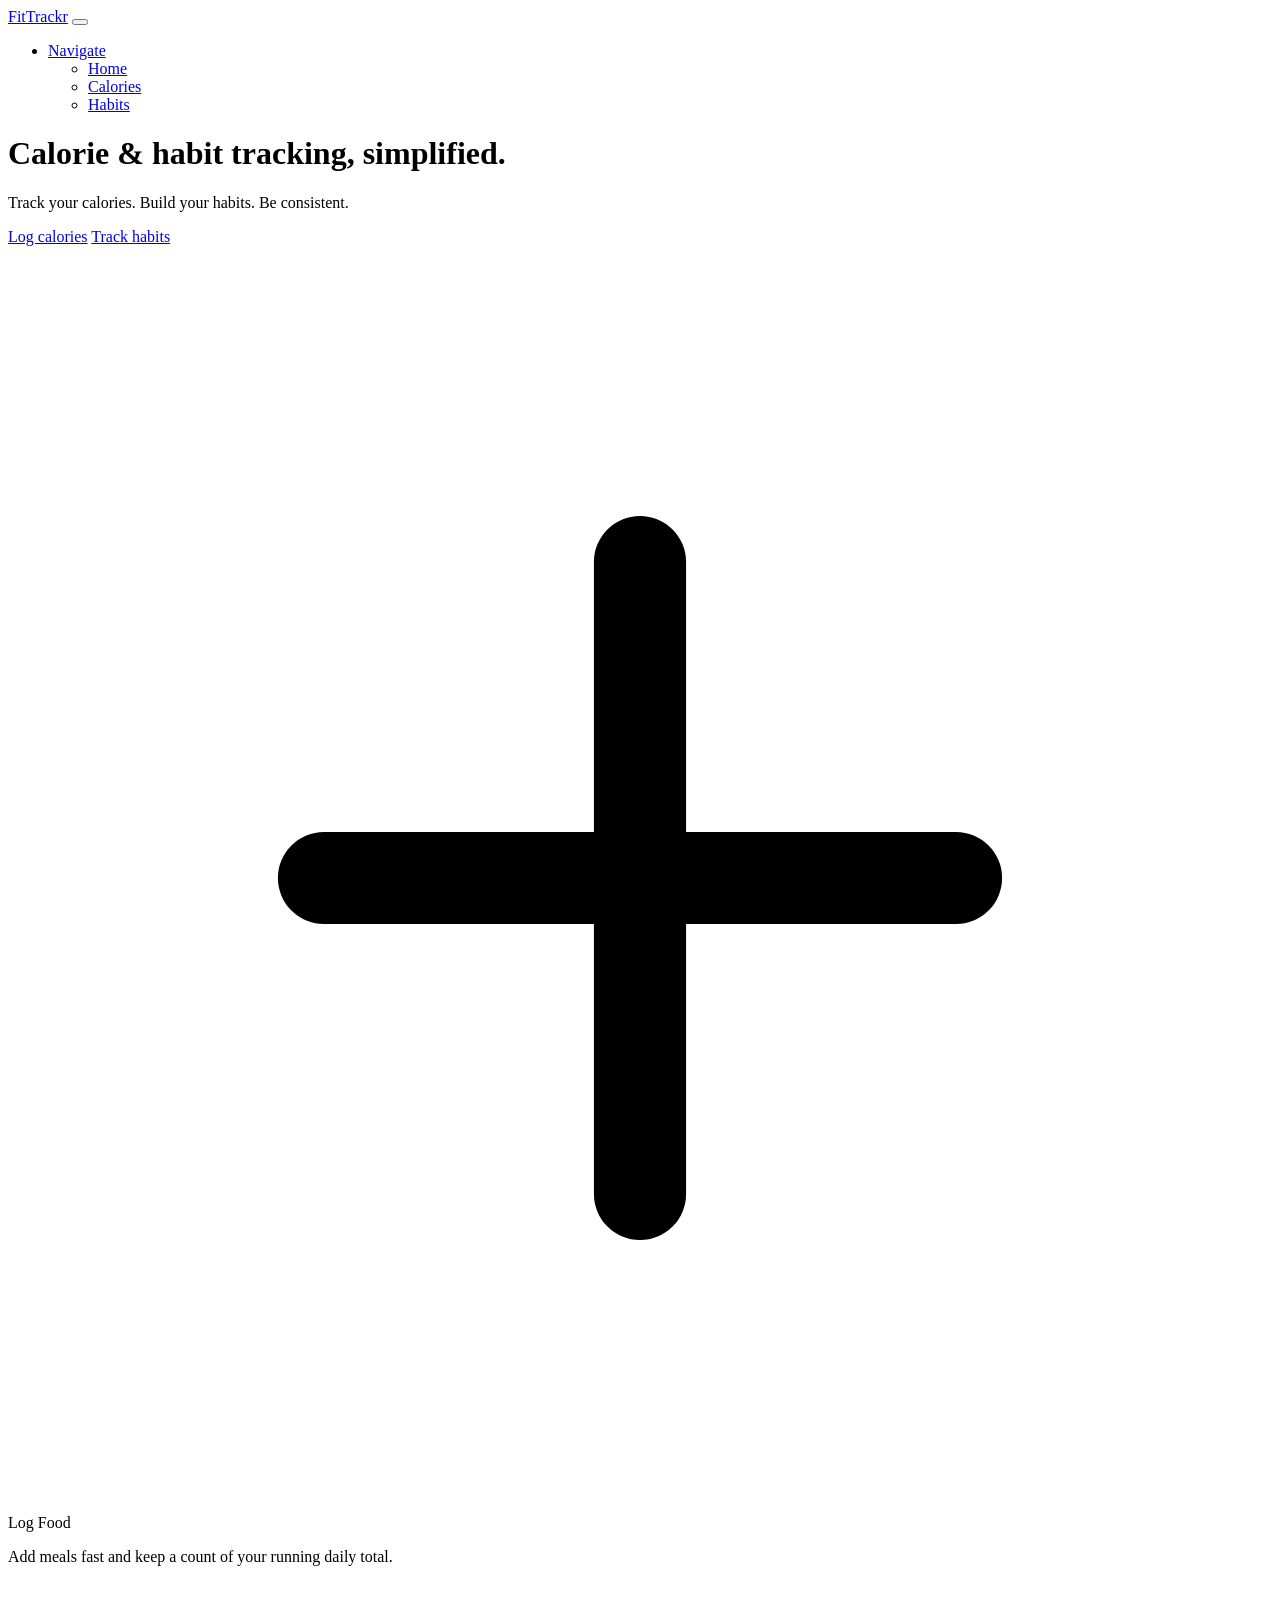
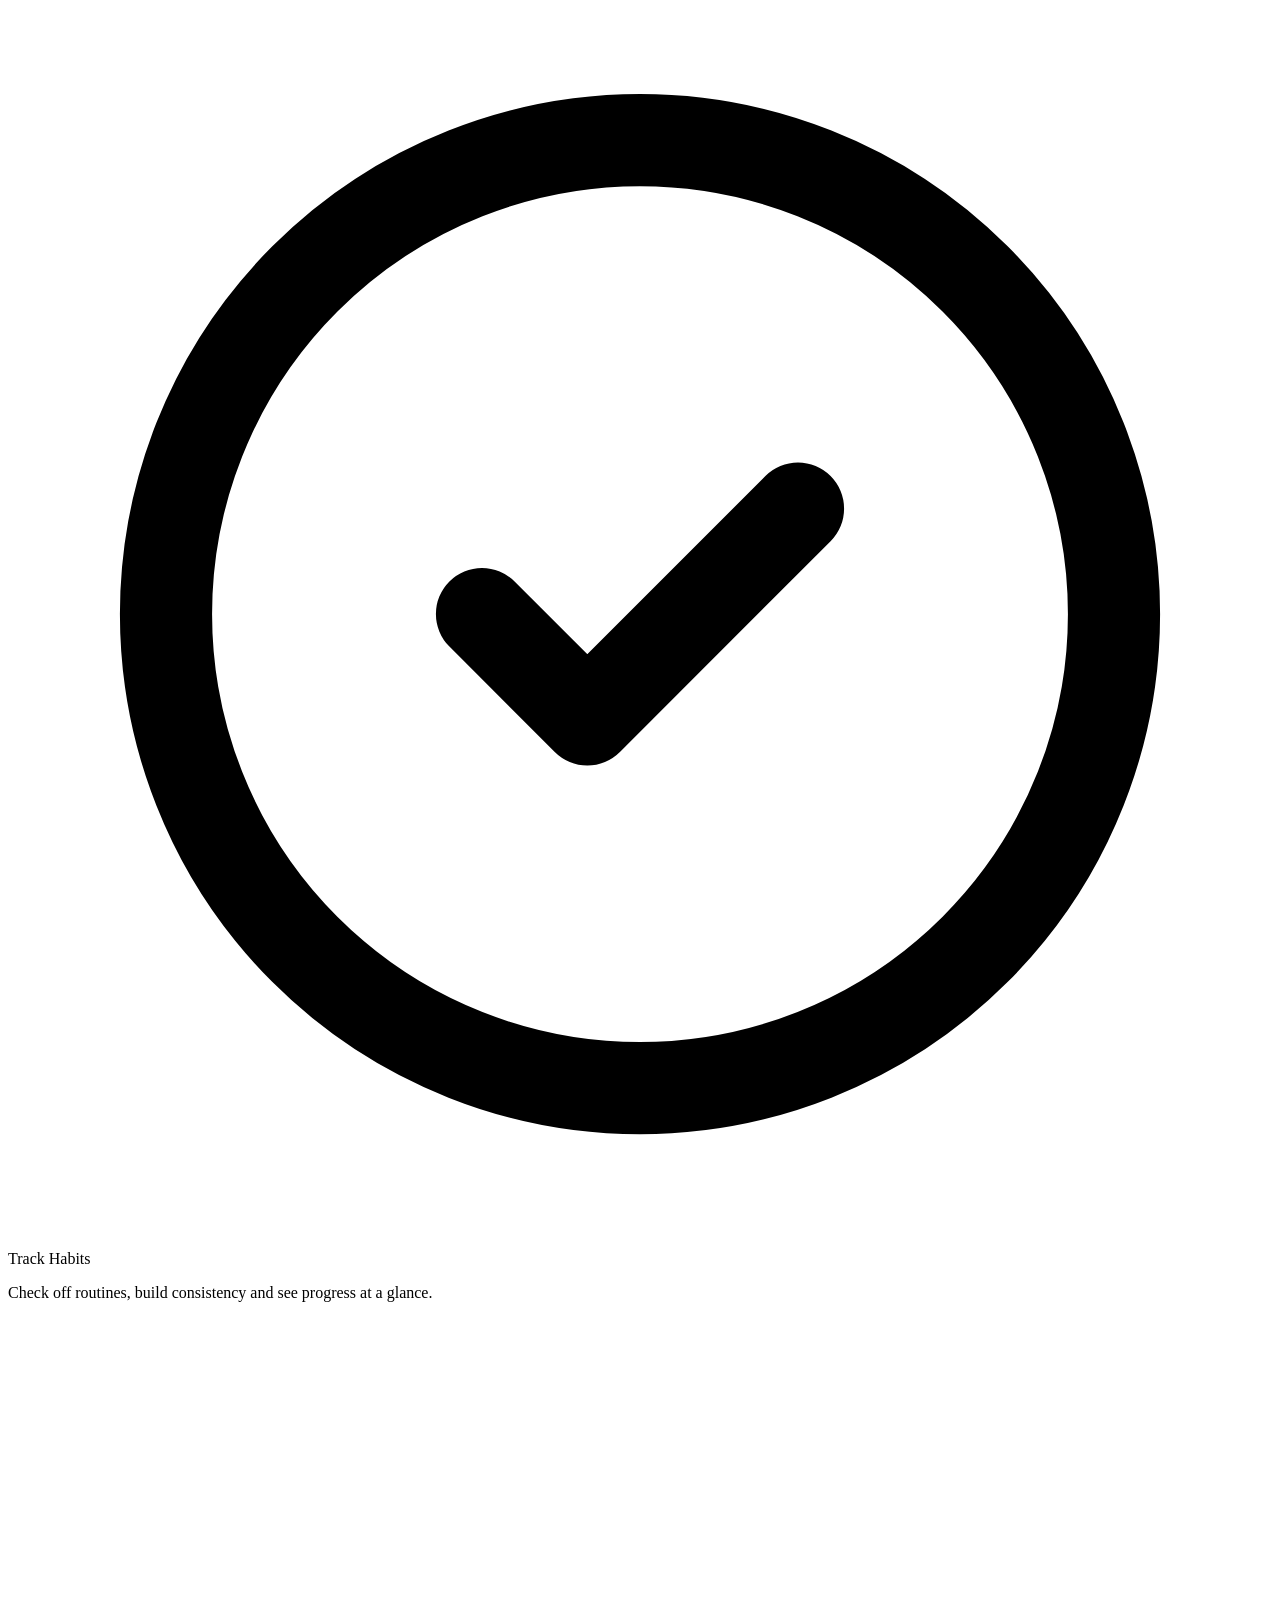
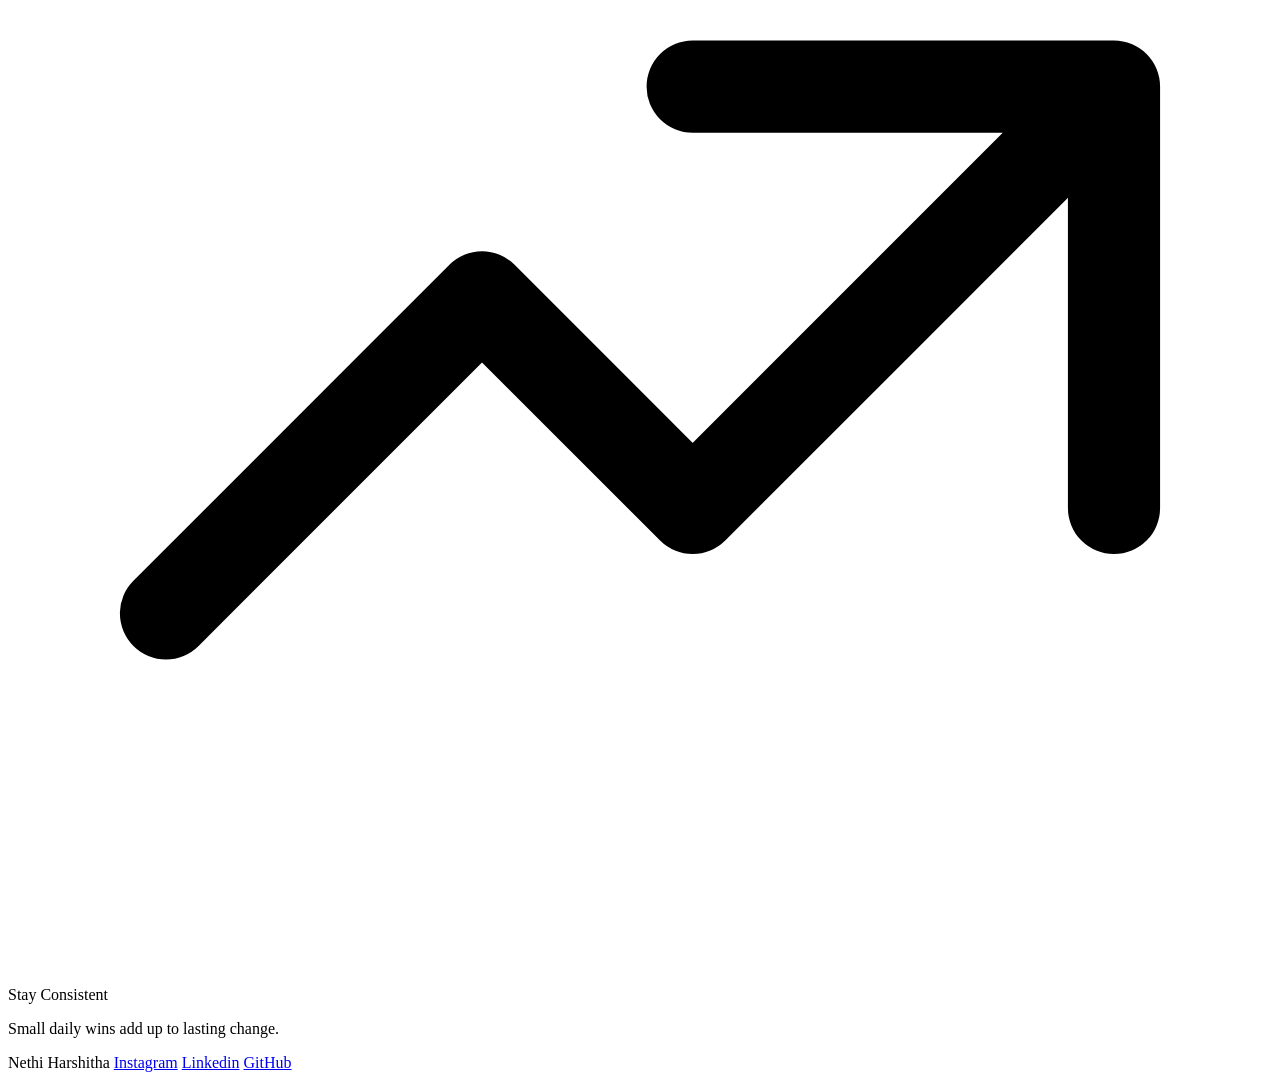
==== index.html @ 3ba55290 "Add files via upload" ====
<!DOCTYPE html>
<html>

<head>
  <title>FitTrackr - Home</title>
  <link rel="stylesheet" href="css/styles.css" />
</head>

<body class="ft-flex ft-flex-column ft-min-vh-100">
  <nav class="navbar navbar-expand-lg fixed-top">
    <div class="container">
      <a class="navbar-brand" href="index.html">FitTrackr</a>
      <button class="navbar-toggler" type="button" data-bs-toggle="collapse" data-bs-target="#mainNav"
        aria-controls="mainNav" aria-expanded="false" aria-label="Toggle navigation">
        <span class="navbar-toggler-icon"></span>
      </button>
      <div class="collapse navbar-collapse" id="mainNav">
        <ul class="navbar-nav ms-auto">
          <li class="nav-item dropdown">
            <a class="nav-link dropdown-toggle" href="#" id="navDropdown" role="button" data-bs-toggle="dropdown"
              aria-expanded="false">
              Navigate
            </a>
            <ul class="dropdown-menu dropdown-menu-end" aria-labelledby="navDropdown">
              <li>
                <a class="dropdown-item active" href="index.html" aria-current="page">Home</a>
              </li>
              <li><a class="dropdown-item" href="calories.html">Calories</a></li>
              <li><a class="dropdown-item" href="habits.html">Habits</a></li>
            </ul>
          </li>
        </ul>
      </div>
    </div>
  </nav>

  <main class="ft-flex-grow-1">
    <div class="ft-container hero-section ft-text-center ft-lg-text-start">
      <h1 class="ft-display-5 ft-fw-semibold">Calorie &amp; habit tracking, simplified.</h1>
      <p class="lead ft-mb-4">
        Track your calories. Build your habits. Be consistent.
      </p>
      <div class="ft-flex ft-flex-wrap ft-gap-2 ft-justify-center ft-lg-justify-start">
        <a class="btn btn-accent" href="calories.html">Log calories</a>
        <a class="btn btn-outline-light" href="habits.html">Track habits</a>
      </div>
    </div>

    <div class="ft-container ft-pb-5">
      <div class="ft-row ft-g-4">
        <div class="ft-col-md-4">
          <div class="card ft-h-100">
            <div class="card-body ft-flex ft-gap-3">
              <svg class="feature-icon" xmlns="http://www.w3.org/2000/svg" fill="none" viewBox="0 0 24 24"
                stroke="currentColor" stroke-width="1.75" aria-hidden="true">
                <path stroke-linecap="round" stroke-linejoin="round" d="M12 6v12m6-6H6" />
              </svg>
              <div class="ft-align-self-center">
                <div class="ft-fw-semibold ft-small ft-mb-1">Log Food</div>
                <p class="ft-mb-0 ft-small ft-text-muted">Add meals fast and keep a count of your running daily total.
                </p>
              </div>
            </div>
          </div>
        </div>
        <div class="ft-col-md-4">
          <div class="card ft-h-100">
            <div class="card-body ft-flex ft-gap-3">
              <svg class="feature-icon" xmlns="http://www.w3.org/2000/svg" fill="none" viewBox="0 0 24 24"
                stroke="currentColor" stroke-width="1.75" aria-hidden="true">
                <path stroke-linecap="round" stroke-linejoin="round"
                  d="M9 12l2 2 4-4m6 2a9 9 0 11-18 0 9 9 0 0118 0z" />
              </svg>
              <div class="ft-align-self-center">
                <div class="ft-fw-semibold ft-small ft-mb-1">Track Habits</div>
                <p class="ft-mb-0 ft-small ft-text-muted">Check off routines, build consistency and see progress at a
                  glance.</p>
              </div>
            </div>
          </div>
        </div>
        <div class="ft-col-md-4">
          <div class="card ft-h-100">
            <div class="card-body ft-flex ft-gap-3">
              <svg class="feature-icon" xmlns="http://www.w3.org/2000/svg" fill="none" viewBox="0 0 24 24"
                stroke="currentColor" stroke-width="1.75" aria-hidden="true">
                <path stroke-linecap="round" stroke-linejoin="round" d="M13 7h8m0 0v8m0-8l-8 8-4-4-6 6" />
              </svg>
              <div class="ft-align-self-center">
                <div class="ft-fw-semibold ft-small ft-mb-1">Stay Consistent</div>
                <p class="ft-mb-0 ft-small ft-text-muted">Small daily wins add up to lasting change.</p>
              </div>
            </div>
          </div>
        </div>
      </div>
    </div>
  </main>

  <footer class="site-footer ft-mt-auto">
    <div
      class="ft-container ft-flex ft-flex-wrap ft-align-items-center ft-justify-between ft-gap-2 ft-small ft-text-muted">
      <span>Nethi Harshitha</span>
      <a href="https://www.instagram.com/">Instagram</a>
      <a href="https://www.linkedin.com/"> Linkedin</a>
      <a href="https://github.com/">GitHub</a>
    </div>
  </footer>

  <script src="js/main.js"></script>
</body>

</html>
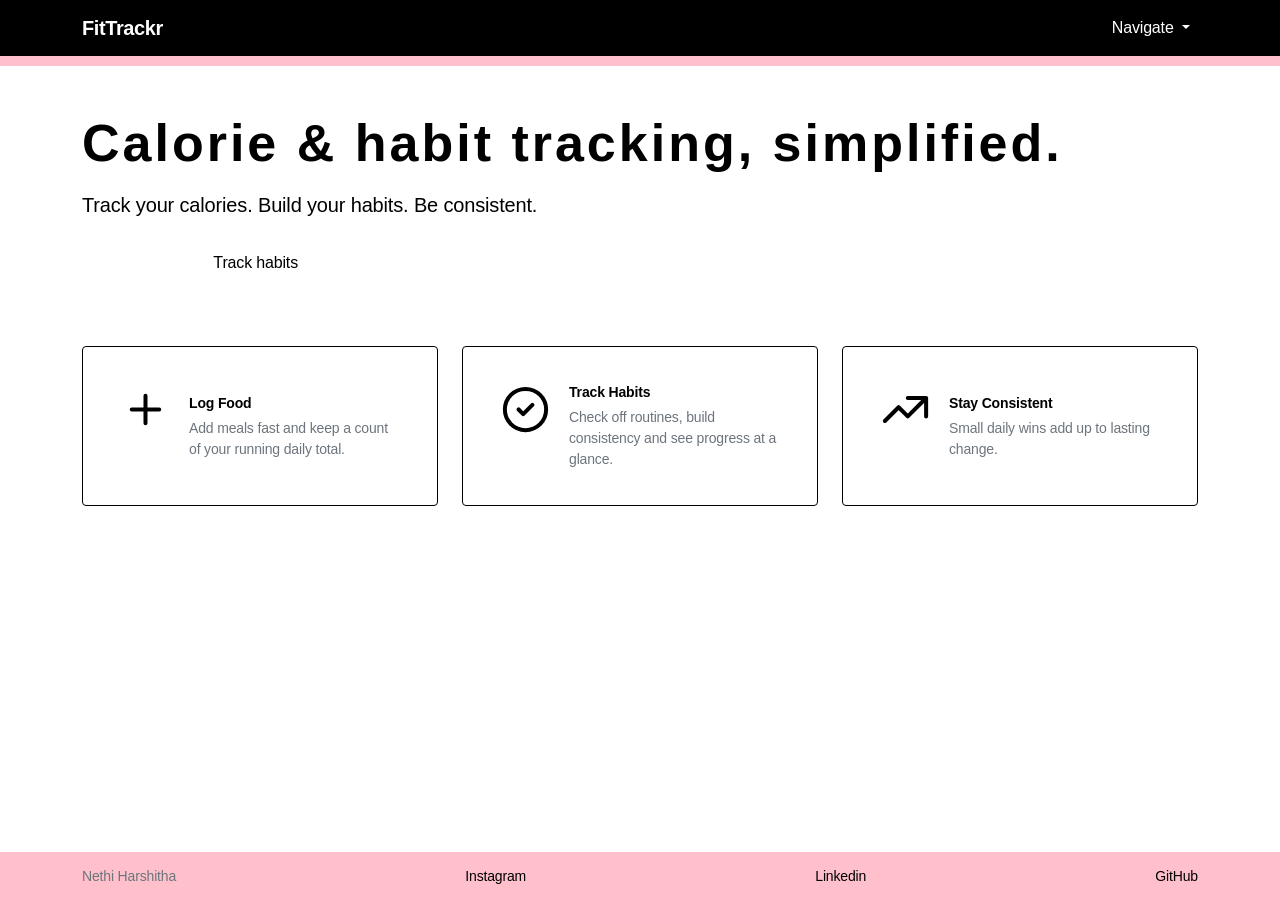
==== commit 08641b39: "Refactor index.html and correct stylesheet path Updated HTML structure and fixed stylesheet link." ====
--- a/index.html
+++ b/index.html
@@ -3,7 +3,7 @@
 
 <head>
   <title>FitTrackr - Home</title>
-  <link rel="stylesheet" href="css/styles.css" />
+  <link rel="stylesheet" href="styles.css" />
 </head>
 
 <body class="ft-flex ft-flex-column ft-min-vh-100">
@@ -107,7 +107,7 @@
     </div>
   </footer>
 
-  <script src="js/main.js"></script>
+  <script src="main.js"></script>
 </body>
 
-</html>+</html>
--- a/styles.css
+++ b/styles.css
@@ -0,0 +1,849 @@
+@import url("https://fonts.googleapis.com/css2?family=Inter:wght@400;500;600;700&display=swap");
+
+body {
+  font-family: "Inter", sans-serif;
+  background-color: rgb(255, 255, 255);
+  color: black;
+  letter-spacing: -0.01em;
+  line-height: 1.5;
+}
+
+main {
+  padding-top: 80px;
+  padding-bottom: 70px;
+}
+
+.page-calories main {
+  padding-bottom: 140px;
+}
+
+.navbar {
+  background-color: rgb(0, 0, 0);
+  border-bottom: 10px solid pink;
+}
+
+.navbar-brand {
+  font-weight: 600;
+  letter-spacing: -0.02em;
+  color: white;
+}
+
+.nav-link,
+.navbar .nav-link {
+  color: white;
+}
+
+.nav-link:hover,
+.navbar .nav-link:hover {
+  align-items: center;
+  color: black;
+  background-color: pink;
+  opacity: 0.9;
+}
+
+.nav-link.active,
+.dropdown-item.active {
+  color: black;
+}
+
+.dropdown-menu {
+  background-color: pink;
+  border: 1px solid var(--ft-border);
+  border-radius: 4px;
+  box-shadow: 1px black;
+  padding: 5px;
+}
+
+.dropdown-item {
+
+  padding: 15px;
+}
+
+.dropdown-item:hover,
+.dropdown-item.active:hover,
+.dropdown-item:focus {
+  background-color: #000000;
+  border-radius: 12px;
+  color: white;
+}
+
+.dropdown-item.active {
+  background-color: pink;
+  color: black;
+}
+
+h1,
+h2,
+h3 {
+  letter-spacing: 3px;
+  font-weight: 600;
+}
+
+.lead {
+  color: black;
+  font-weight: 400;
+  font-size: 20px;
+}
+
+
+.btn-accent {
+  background-color: rgb(0, 0, 0);
+  border: 1px solid black;
+  color: #ffffff;
+  font-weight: 400;
+  border-radius: 4px;
+
+}
+
+.btn-accent:hover {
+  background-color: white;
+  color: black;
+  border: 1px solid black;
+  opacity: 0.85;
+}
+
+.btn-outline-light {
+  border-radius: 4px;
+  border-color: black;
+  color: black;
+}
+
+.btn-outline-light:hover {
+  background-color: #000000;
+  border-color: black;
+  color: white;
+  opacity: 0.85;
+}
+
+.form-control {
+  background-color: pink;
+  border: 1px solid black;
+  border-radius: 4px;
+  color: black;
+  padding: 15px;
+}
+
+.form-control:focus {
+  background-color: #000000;
+  border-color: pink;
+  color: white;
+}
+
+.form-control::placeholder {
+  color: black;
+}
+
+.card {
+  background-color: #ffffff;
+  color: rgb(0, 0, 0);
+  border: 1px solid black;
+  border-radius: 4px;
+  padding: 0px;
+  display: grid;
+}
+
+.card-body {
+  padding: 35px;
+}
+
+.feature-icon {
+  width: 55px;
+  height: 55px;
+  color: black;
+  flex-shrink: 0;
+}
+
+.list-group {
+  border-radius: 4px;
+  border: 1px solid black;
+  overflow: hidden;
+}
+
+.list-group-item {
+  background-color: #ffffff;
+  border: 1px solid black;
+  color: black;
+  padding: 1rem 1.25rem;
+  box-shadow: none;
+}
+
+.list-group-item:last-child {
+  border-bottom: none;
+}
+
+.btn-icon-delete {
+  background: transparent;
+  border: none;
+  color: black;
+  padding: 10px 15px;
+  border-radius: 4px;
+  line-height: 1;
+}
+
+.btn-icon-delete:hover {
+  background-color: black;
+  color: white;
+  opacity: 0.85;
+}
+
+.btn-icon-delete svg {
+  display: block;
+}
+
+.progress {
+  background-color: rgb(255, 255, 255);
+  border: 1px solid black;
+  border-radius: 4px;
+  box-shadow: none;
+  height: 0.5rem;
+}
+
+.progress-bar {
+  background-color: rgb(0, 0, 0);
+  border-radius: 4px;
+}
+
+.habit-completed label {
+  text-decoration: line-through;
+  color: black;
+}
+
+.form-check-input {
+  border-color: rgb(0, 0, 0);
+  background-color: #ffffff;
+  border-radius: 4px;
+}
+
+.form-check-input:checked {
+  background-color: pink;
+  border-color: black;
+}
+
+.form-check-input:focus {
+  box-shadow: none;
+  border-color: black;
+}
+
+.cal-total-bar {
+  position: fixed;
+  bottom: 0;
+  left: 0;
+  right: 0;
+  z-index: 1030;
+  background-color: pink;
+  border-top: 1px solid var(--ft-border);
+  padding: 0.875rem 0;
+  box-shadow: none;
+}
+
+.cal-total-bar .btn-link {
+  color: black;
+  text-decoration: none;
+  font-weight: 400;
+  font-size: 16px;
+}
+
+.cal-total-bar .btn-link:hover {
+  opacity: 0.85;
+  color: black;
+  border: 1px solid black;
+}
+
+.site-footer {
+  background-color: pink;
+  border-top: 1px solid pink;
+  padding: 13px;
+  margin-top: auto;
+}
+
+.site-footer a {
+  color: black;
+  text-decoration: none;
+}
+
+.site-footer a:hover {
+  opacity: 0.85;
+  background-color: black;
+  color: white;
+  border-radius: 4px;
+}
+
+.hero-section {
+  padding: 2rem 0 4rem;
+}
+
+.hero-section h1 {
+  font-size: clamp(2.25rem, 5vw, 3.25rem);
+  margin-bottom: 1rem;
+}
+
+.ft-btn-link {
+  font-weight: 400;
+  color: #0d6efd;
+  text-decoration: underline;
+  background-color: transparent;
+  border: 0;
+  cursor: pointer;
+}
+
+.ft-btn-sm {
+  padding: 0.25rem 0.5rem;
+  font-size: 0.875rem;
+  border-radius: 0.2rem;
+}
+
+.card {
+  display: flex !important;
+  flex-direction: column !important;
+}
+
+.card-body {
+  flex: 1 1 auto;
+}
+
+/* --- Bootstrap Re-implementation (Custom Native CSS Replacement) --- */
+
+*, *::before, *::after {
+  box-sizing: border-box;
+}
+
+body {
+  margin: 0;
+}
+
+svg {
+  vertical-align: middle;
+}
+
+/* Button Resets */
+.btn {
+  display: inline-block;
+  font-family: inherit;
+  font-weight: 400;
+  line-height: 1.5;
+  text-align: center;
+  text-decoration: none;
+  vertical-align: middle;
+  cursor: pointer;
+  user-select: none;
+  background-color: transparent;
+  border: 1px solid transparent;
+  padding: 0.375rem 0.75rem;
+  font-size: 1rem;
+  border-radius: 0.375rem;
+  transition: color 0.15s ease-in-out, background-color 0.15s ease-in-out, border-color 0.15s ease-in-out, box-shadow 0.15s ease-in-out;
+}
+
+/* Navbar Base */
+.navbar {
+  position: relative;
+  display: flex;
+  flex-wrap: wrap;
+  align-items: center;
+  justify-content: space-between;
+  padding-top: 0.5rem;
+  padding-bottom: 0.5rem;
+}
+.navbar.fixed-top {
+  position: fixed;
+  top: 0;
+  right: 0;
+  left: 0;
+  z-index: 1030;
+}
+.navbar-brand {
+  padding-top: 0.3125rem;
+  padding-bottom: 0.3125rem;
+  margin-right: 1rem;
+  font-size: 1.25rem;
+  text-decoration: none;
+  white-space: nowrap;
+}
+.navbar-toggler {
+  padding: 0.25rem 0.75rem;
+  font-size: 1.25rem;
+  line-height: 1;
+  background-color: transparent;
+  border: 1px solid rgba(255,255,255,0.1);
+  border-radius: 0.375rem;
+  color: white;
+  cursor: pointer;
+}
+.navbar-toggler-icon {
+  display: inline-block;
+  width: 1.5em;
+  height: 1.5em;
+  vertical-align: middle;
+  background-image: url("data:image/svg+xml,%3csvg xmlns='http://www.w3.org/2000/svg' viewBox='0 0 30 30'%3e%3cpath stroke='rgba(255, 255, 255, 0.55)' stroke-linecap='round' stroke-miterlimit='10' stroke-width='2' d='M4 7h22M4 15h22M4 23h22'/%3e%3c/svg%3e");
+  background-repeat: no-repeat;
+  background-position: center;
+  background-size: 100%;
+}
+.navbar-collapse {
+  flex-basis: 100%;
+  flex-grow: 1;
+  align-items: center;
+  display: none; /* hidden on mobile until .show */
+}
+.navbar-collapse.show {
+  display: block;
+}
+.navbar-nav {
+  display: flex;
+  flex-direction: column;
+  padding-left: 0;
+  margin-bottom: 0;
+  list-style: none; /* Remove bullets */
+}
+.nav-item {
+  position: relative;
+}
+.nav-link {
+  display: block;
+  padding: 0.5rem 0; /* Bootstrap defaults on mobile */
+  text-decoration: none;
+  transition: color 0.15s ease-in-out, background-color 0.15s ease-in-out;
+}
+.ms-auto {
+  margin-left: auto !important;
+}
+
+@media (min-width: 992px) {
+  .navbar-expand-lg {
+    flex-wrap: nowrap;
+    justify-content: flex-start;
+  }
+  .navbar-expand-lg .navbar-collapse {
+    display: flex !important;
+    flex-basis: auto;
+  }
+  .navbar-expand-lg .navbar-toggler {
+    display: none;
+  }
+  .navbar-expand-lg .navbar-nav {
+    flex-direction: row;
+  }
+  .navbar-expand-lg .navbar-nav .nav-link {
+    padding-right: 0.5rem;
+    padding-left: 0.5rem;
+  }
+  .navbar-expand-lg .dropdown-menu {
+    position: absolute;
+  }
+}
+
+/* Dropdown Base */
+.dropdown-menu {
+  position: absolute;
+  z-index: 1000;
+  display: none;
+  min-width: 10rem;
+  padding: 0.5rem 0;
+  margin: 0;
+  font-size: 1rem;
+  color: #212529;
+  text-align: left;
+  list-style: none;
+  background-color: #fff;
+  background-clip: padding-box;
+  border: 1px solid rgba(0,0,0,.15);
+  border-radius: 0.375rem;
+}
+.dropdown-menu.show {
+  display: block;
+}
+.dropdown-menu-end {
+  right: 0;
+  left: auto;
+}
+.dropdown-item {
+  display: block;
+  width: 100%;
+  padding: 0.25rem 1rem;
+  clear: both;
+  font-weight: 400;
+  color: #212529;
+  text-align: inherit;
+  text-decoration: none;
+  white-space: nowrap;
+  background-color: transparent;
+  border: 0;
+}
+.dropdown-toggle::after {
+  display: inline-block;
+  margin-left: 0.255em;
+  vertical-align: 0.255em;
+  content: "";
+  border-top: 0.3em solid;
+  border-right: 0.3em solid transparent;
+  border-bottom: 0;
+  border-left: 0.3em solid transparent;
+}
+
+/* Forms Baseline */
+.form-control {
+  display: block;
+  width: 100%;
+  font-size: 1rem;
+  font-weight: 400;
+  line-height: 1.5;
+  background-clip: padding-box;
+  transition: border-color 0.15s ease-in-out, box-shadow 0.15s ease-in-out;
+  box-sizing: border-box;
+}
+.form-check {
+  display: block;
+  min-height: 1.5rem;
+  padding-left: 1.5em;
+  margin-bottom: 0.125rem;
+}
+.form-check-input {
+  width: 1em;
+  height: 1em;
+  margin-top: 0.25em;
+  margin-left: -1.5em;
+  vertical-align: top;
+  appearance: none;
+  background-repeat: no-repeat;
+  background-position: center;
+  background-size: contain;
+  border: 1px solid rgba(0,0,0,.25);
+  border-radius: 0.25em;
+}
+.form-check-label {
+  cursor: pointer;
+}
+.form-check-input:checked[type=checkbox] {
+  background-image: url("data:image/svg+xml,%3csvg xmlns='http://www.w3.org/2000/svg' viewBox='0 0 20 20'%3e%3cpath fill='none' stroke='%23000' stroke-linecap='round' stroke-linejoin='round' stroke-width='3' d='m6 10 3 3 6-6'/%3e%3c/svg%3e");
+}
+
+/* List Groups Baseline */
+.list-group {
+  display: flex;
+  flex-direction: column;
+  padding-left: 0;
+  margin-bottom: 0;
+  list-style: none;
+}
+.list-group-flush { margin: 0; border: none; border-radius: 0; }
+.list-group-flush > .list-group-item {
+  border-width: 0 0 1px;
+}
+.list-group-item {
+  position: relative;
+  display: block;
+  margin-bottom: -1px;
+}
+
+/* Progress Base */
+.progress {
+  display: flex;
+  height: 1rem;
+  overflow: hidden;
+  font-size: 0.75rem;
+  background-color: #e9ecef;
+  border-radius: 0.375rem;
+}
+.progress-bar {
+  display: flex;
+  flex-direction: column;
+  justify-content: center;
+  overflow: hidden;
+  color: #fff;
+  text-align: center;
+  white-space: nowrap;
+  background-color: #0d6efd;
+  transition: width 0.6s ease;
+}
+
+/* Headings Base */
+h1, .h1, h2, .h2, h3, .h3, h4, .h4, h5, .h5, h6, .h6 {
+  margin-top: 0;
+  margin-bottom: 0.5rem;
+  font-weight: 500;
+  line-height: 1.2;
+}
+p { margin-top: 0; margin-bottom: 1rem; }
+ul { margin-top: 0; margin-bottom: 1rem; }
+a { text-decoration: none; color: inherit; }
+
+/* Container mapping for standard items inside Navbars */
+.container {
+  width: 100%;
+  padding-right: 0.75rem;
+  padding-left: 0.75rem;
+  margin-right: auto;
+  margin-left: auto;
+}
+@media (min-width: 576px) { .container { max-width: 540px; } }
+@media (min-width: 768px) { .container { max-width: 720px; } }
+@media (min-width: 992px) { .container { max-width: 960px; } }
+@media (min-width: 1200px) { .container { max-width: 1140px; } }
+@media (min-width: 1400px) { .container { max-width: 1320px; } }
+
+.navbar .container {
+  display: flex;
+  flex-wrap: inherit;
+  align-items: center;
+  justify-content: space-between;
+}
+
+.ft-flex {
+  display: flex !important;
+}
+
+.ft-flex-column {
+  flex-direction: column !important;
+}
+
+.ft-flex-wrap {
+  flex-wrap: wrap !important;
+}
+
+.ft-flex-grow-1 {
+  flex-grow: 1 !important;
+}
+
+.ft-flex-shrink-0 {
+  flex-shrink: 0 !important;
+}
+
+.ft-min-vh-100 {
+  min-height: 100vh !important;
+}
+
+.ft-min-w-0 {
+  min-width: 0 !important;
+}
+
+.ft-h-100 {
+  height: 100% !important;
+}
+
+
+.ft-align-items-end {
+  align-items: flex-end !important;
+}
+
+.ft-align-items-center {
+  align-items: center !important;
+}
+
+.ft-align-self-center {
+  align-self: center !important;
+}
+
+.ft-justify-center {
+  justify-content: center !important;
+}
+
+.ft-justify-between {
+  justify-content: space-between !important;
+}
+
+
+.ft-gap-1 {
+  gap: 0.25rem !important;
+}
+
+.ft-gap-2 {
+  gap: 0.5rem !important;
+}
+
+.ft-gap-3 {
+  gap: 1rem !important;
+}
+
+.ft-gap-4 {
+  gap: 1.5rem !important;
+}
+
+.ft-m-0 {
+  margin: 0 !important;
+}
+
+.ft-mt-0 {
+  margin-top: 0 !important;
+}
+
+.ft-mt-auto {
+  margin-top: auto !important;
+}
+
+.ft-mb-0 {
+  margin-bottom: 0 !important;
+}
+
+.ft-mb-1 {
+  margin-bottom: 0.25rem !important;
+}
+
+.ft-mb-2 {
+  margin-bottom: 0.5rem !important;
+}
+
+.ft-mb-3 {
+  margin-bottom: 1rem !important;
+}
+
+.ft-mb-4 {
+  margin-bottom: 1.5rem !important;
+}
+
+.ft-p-0 {
+  padding: 0 !important;
+}
+
+.ft-pb-5 {
+  padding-bottom: 3rem !important;
+}
+
+.ft-text-center {
+  text-align: center !important;
+}
+
+.ft-fw-semibold {
+  font-weight: 600 !important;
+}
+
+.ft-fw-medium {
+  font-weight: 500 !important;
+}
+
+.ft-small {
+  font-size: 0.875em !important;
+}
+
+.ft-text-muted {
+  color: #6c757d !important;
+}
+
+.ft-display-5 {
+  font-size: 3rem;
+  font-weight: 300;
+  line-height: 1.2;
+}
+
+.ft-h3 {
+  font-size: 1.75rem;
+  font-weight: 500;
+  line-height: 1.2;
+  margin-top: 0;
+}
+
+.ft-text-truncate {
+  overflow: hidden;
+  text-overflow: ellipsis;
+  white-space: nowrap;
+}
+
+.ft-text-nowrap {
+  white-space: nowrap !important;
+}
+
+
+.ft-visually-hidden {
+  position: absolute !important;
+  width: 1px !important;
+  height: 1px !important;
+  padding: 0 !important;
+  margin: -1px !important;
+  overflow: hidden !important;
+  clip: rect(0, 0, 0, 0) !important;
+  white-space: nowrap !important;
+  border: 0 !important;
+}
+
+
+.ft-container {
+  width: 100%;
+  padding-right: 0.75rem;
+  padding-left: 0.75rem;
+  margin-right: auto;
+  margin-left: auto;
+}
+
+.ft-row {
+  display: flex;
+  flex-wrap: wrap;
+  margin-top: calc(-1 * var(--ft-gutter-y, 0));
+  margin-right: calc(-.5 * var(--ft-gutter-x, 0));
+  margin-left: calc(-.5 * var(--ft-gutter-x, 0));
+}
+
+.ft-row>* {
+  flex-shrink: 0;
+  width: 100%;
+  max-width: 100%;
+  padding-right: calc(.5 * var(--ft-gutter-x, 0));
+  padding-left: calc(.5 * var(--ft-gutter-x, 0));
+  margin-top: var(--ft-gutter-y, 0);
+}
+
+.ft-g-4 {
+  --ft-gutter-x: 1.5rem;
+  --ft-gutter-y: 1.5rem;
+}
+
+@media (min-width: 576px) {
+  .ft-container {
+    max-width: 540px;
+  }
+
+  .ft-sm-flex-row {
+    flex-direction: row !important;
+  }
+
+  .ft-sm-flex-wrap {
+    flex-wrap: wrap !important;
+  }
+
+  .ft-sm-align-items-baseline {
+    align-items: baseline !important;
+  }
+
+  .ft-sm-gap-3 {
+    gap: 1rem !important;
+  }
+}
+
+@media (min-width: 768px) {
+  .ft-container {
+    max-width: 720px;
+  }
+
+  .ft-flex-md-nowrap {
+    flex-wrap: nowrap !important;
+  }
+
+  .ft-col-md-4 {
+    flex: 0 0 auto;
+    width: 33.33333333%;
+  }
+}
+
+@media (min-width: 992px) {
+  .ft-container {
+    max-width: 960px;
+  }
+
+  .ft-lg-text-start {
+    text-align: left !important;
+  }
+
+  .ft-lg-justify-start {
+    justify-content: flex-start !important;
+  }
+}
+
+@media (min-width: 1200px) {
+  .ft-container {
+    max-width: 1140px;
+  }
+}
+
+@media (min-width: 1400px) {
+  .ft-container {
+    max-width: 1320px;
+  }
+}
